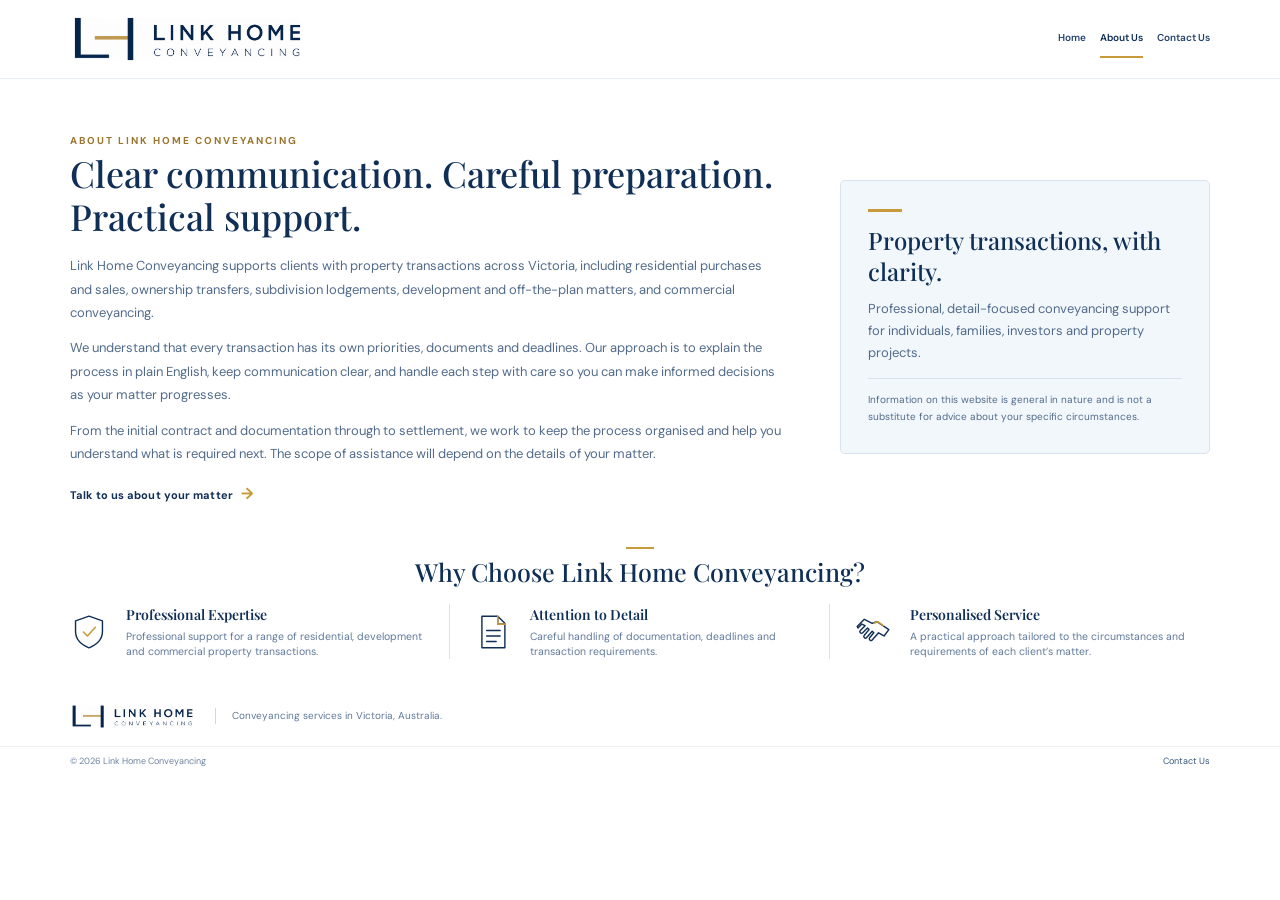
==== about.html @ a9802462 "Add files via upload" ====
<!doctype html><html lang="en-AU"><head><meta charset="utf-8"><meta name="viewport" content="width=device-width, initial-scale=1"><meta name="description" content="About Us | Link Home Conveyancing, Victoria."><title>About Us | Link Home Conveyancing</title><link rel="preconnect" href="https://fonts.googleapis.com"><link rel="preconnect" href="https://fonts.gstatic.com" crossorigin><link href="https://fonts.googleapis.com/css2?family=DM+Sans:wght@400;500;600;700&family=Playfair+Display:wght@500;600&display=swap" rel="stylesheet"><link rel="stylesheet" href="styles.css"></head><body><header class="site-header"><div class="header-inner wrap"><a class="brand" href="index.html"><img src="assets/link-home-logo.png" alt="Link Home Conveyancing logo"></a><button class="menu-toggle" aria-expanded="false" aria-controls="primary-nav" aria-label="Open navigation"><span></span><span></span><span></span></button><nav id="primary-nav" class="nav" aria-label="Main navigation"><a href="index.html">Home</a><a href="about.html" class="active">About Us</a><a href="contact.html">Contact Us</a></nav></div></header><main id="main"><section class="about-section" id="about">
<div class="wrap about-inner"><div class="about-copy"><span class="eyebrow">ABOUT LINK HOME CONVEYANCING</span><h2>Clear communication. Careful preparation. Practical support.</h2><p>Link Home Conveyancing supports clients with property transactions across Victoria, including residential purchases and sales, ownership transfers, subdivision lodgements, development and off-the-plan matters, and commercial conveyancing.</p><p>We understand that every transaction has its own priorities, documents and deadlines. Our approach is to explain the process in plain English, keep communication clear, and handle each step with care so you can make informed decisions as your matter progresses.</p><p>From the initial contract and documentation through to settlement, we work to keep the process organised and help you understand what is required next. The scope of assistance will depend on the details of your matter.</p><a class="text-link" href="#contact">Talk to us about your matter <span>→</span></a></div><div class="about-note"><span class="gold-rule"></span><h3>Property transactions, with clarity.</h3><p>Professional, detail-focused conveyancing support for individuals, families, investors and property projects.</p><p class="small-note">Information on this website is general in nature and is not a substitute for advice about your specific circumstances.</p></div></div>
<div class="wrap"><div class="section-title why-title"><span class="gold-rule"></span><h2>Why Choose Link Home Conveyancing?</h2></div>
<div class="benefit-grid">
<article><div aria-hidden="true" class="benefit-icon shield"><svg viewbox="0 0 48 48"><path d="M24 4 41 10v13c0 11-7 17-17 21C14 40 7 34 7 23V10z"></path><path class="gold-stroke" d="m17 24 5 5 10-11"></path></svg></div><div><h3>Professional Expertise</h3><p>Professional support for a range of residential, development and commercial property transactions.</p></div></article>
<article><div aria-hidden="true" class="benefit-icon"><svg viewbox="0 0 48 48"><path d="M10 4h20l9 9v31H10zM30 4v10h9M16 22h17M16 29h17M16 36h12"></path><path class="gold-stroke" d="M30 4v10h9"></path></svg></div><div><h3>Attention to Detail</h3><p>Careful handling of documentation, deadlines and transaction requirements.</p></div></article>
<article><div aria-hidden="true" class="benefit-icon"><svg viewbox="0 0 48 48"><path d="m4 17 9-9 10 5 6-2 15 10-6 8-7-4-8 9c-2 2-5-1-3-3l5-6-2-2-7 8c-2 2-5-1-3-3l6-7-2-2-6 6c-2 2-5-1-3-3l6-6-4-2-5 5z"></path><path class="gold-stroke" d="m25 13 5-2 7 5"></path></svg></div><div><h3>Personalised Service</h3><p>A practical approach tailored to the circumstances and requirements of each client’s matter.</p></div></article>
</div>
</div>
</section></main><footer class="footer"><div class="wrap footer-main"><a class="footer-brand" href="index.html"><img src="assets/link-home-logo.png" alt="Link Home Conveyancing"></a><p>Conveyancing services in Victoria, Australia.</p></div><div class="footer-bottom"><div class="wrap footer-bottom-inner"><span>© <span id="year"></span> Link Home Conveyancing</span><a href="contact.html">Contact Us</a></div></div></footer><script src="script.js"></script></body></html>
---- styles.css ----
:root{--navy:#102f56;--navy-deep:#0b294d;--gold:#c99a3c;--gold-light:#e3bd70;--ink:#17345a;--muted:#526b8b;--line:#d8e2ee;--ice:#f2f7fc;--white:#fff}*{box-sizing:border-box}html{scroll-behavior:smooth;scroll-padding-top:100px}body{margin:0;color:var(--ink);font-family:"DM Sans",Arial,sans-serif;line-height:1.55;background:#fff}a{color:inherit;text-decoration:none}.wrap{width:min(1140px,calc(100% - 48px));margin-inline:auto}.skip-link{position:absolute;left:-9999px;top:0}.skip-link:focus{left:1rem;top:1rem;background:#fff;padding:1rem;z-index:100}.site-header{position:sticky;top:0;z-index:50;background:rgba(255,255,255,.98);border-bottom:1px solid #e7edf4}.header-inner{min-height:78px;display:flex;align-items:center;justify-content:space-between;gap:24px}.brand{display:block;flex:0 0 235px;line-height:0}.brand img{display:block;width:100%;height:auto;max-height:62px;object-fit:contain}.nav{display:flex;align-items:center;justify-content:flex-end;gap:clamp(9px,1.1vw,18px);font-size:10px;font-weight:600;color:#24446d;white-space:nowrap}.nav a{padding:10px 0;border-bottom:2px solid transparent}.nav a:hover,.nav a.active{border-color:var(--gold);color:var(--navy)}.menu-toggle{display:none}.hero{min-height:320px;position:relative;isolation:isolate;overflow:hidden;background:#edf5fc}.hero-photo{position:absolute;z-index:-2;inset:0 0 0 43%;background-image:url('assets/hero-property.jpg');background-size:cover;background-position:center 48%}.hero-wash{position:absolute;z-index:-1;inset:0;background:linear-gradient(90deg,#f2f7fc 0%,#f2f7fc 36%,rgba(242,247,252,.94) 43%,rgba(242,247,252,.62) 50%,rgba(242,247,252,0) 64%)}.hero-content{padding-top:34px;padding-bottom:28px;max-width:1140px}.gold-rule{display:block;width:34px;height:3px;background:var(--gold);margin-bottom:13px}.eyebrow{font-size:10px;letter-spacing:2px;font-weight:700;color:#9b752d;margin:0 0 12px}.hero h1{font-family:"Playfair Display",Georgia,serif;font-weight:500;font-size:clamp(32px,3.1vw,44px);line-height:1.12;letter-spacing:-.5px;color:var(--navy);margin:0 0 10px;max-width:600px}.hero-lead,.hero-description{max-width:440px;font-size:12.5px;line-height:1.45;margin:0 0 9px;color:#24446d}.hero-description{max-width:440px;margin-bottom:15px}.hero-actions{display:flex;gap:12px;flex-wrap:wrap}.button{display:inline-flex;align-items:center;justify-content:center;gap:15px;padding:10px 18px;font-size:9px;font-weight:700;letter-spacing:.55px;min-height:34px}.button span{font-size:16px;color:var(--gold)}.button-primary{background:var(--navy);color:#fff;border:1px solid var(--navy)}.button-primary:hover{background:#1c497a}.button-outline{background:rgba(255,255,255,.75);border:1px solid #6c86a6;color:var(--navy)}.button-outline:hover{background:#fff}.section-tint{background:linear-gradient(110deg,#f4f8fc,#eef5fb)}.services{padding:18px 0 17px}.section-title{text-align:center;margin:0 auto 14px}.section-title .gold-rule{margin:0 auto 8px;width:28px;height:2px}.section-title h2{font-family:"Playfair Display",Georgia,serif;font-size:25px;line-height:1.2;font-weight:500;color:var(--navy);margin:0}.service-grid{display:grid;grid-template-columns:repeat(3,minmax(0,1fr));gap:12px 14px}.service-card{display:grid;grid-template-columns:50px 1fr;align-items:center;gap:15px;min-height:94px;padding:12px 17px;background:rgba(255,255,255,.94);border:1px solid #d8e3ef;border-radius:4px}.service-card h3{font-family:"Playfair Display",Georgia,serif;font-size:14px;line-height:1.25;font-weight:600;color:var(--navy);margin:0 0 4px}.service-card p{font-size:10.5px;line-height:1.4;color:#60799a;margin:0 0 6px}.service-card a{font-size:9px;font-weight:700;color:var(--navy);letter-spacing:.2px}.service-card a span{font-size:15px;color:var(--gold);margin-left:5px}.service-icon{width:45px;height:45px;color:var(--navy)}.service-icon svg,.benefit-icon svg{width:100%;height:100%;fill:none;stroke:currentColor;stroke-width:1.8;stroke-linecap:round;stroke-linejoin:round}.service-icon .gold-stroke,.benefit-icon .gold-stroke{stroke:var(--gold);stroke-width:2}.benefits{padding:12px 0 16px;background:#fff}.benefits .section-title{margin-bottom:12px}.benefits .section-title h2{font-size:22px}.benefit-grid{display:grid;grid-template-columns:repeat(3,1fr)}.benefit-grid article{display:grid;grid-template-columns:43px 1fr;align-items:center;gap:13px;padding:0 24px;border-right:1px solid #d8e2ee}.benefit-grid article:first-child{padding-left:0}.benefit-grid article:last-child{border-right:0;padding-right:0}.benefit-icon{width:38px;height:42px;color:var(--navy)}.benefit-grid h3{font-family:"Playfair Display",Georgia,serif;font-size:14px;font-weight:600;margin:0 0 3px;color:var(--navy)}.benefit-grid p{font-size:10.5px;line-height:1.45;color:#60799a;margin:0}.contact-banner{background:linear-gradient(110deg,#10345c,#0d2c50);color:#fff;padding:15px 0}.contact-banner-inner{display:grid;grid-template-columns:26px 1fr auto;align-items:center;gap:15px}.contact-banner .gold-rule{width:22px;margin:0}.contact-banner h2{font-family:"Playfair Display",Georgia,serif;font-size:19px;font-weight:500;margin:0 0 2px}.contact-banner p{font-size:11px;margin:0;color:#e0e8f2}.button-dark-outline{border:1px solid var(--gold);color:#fff;min-width:130px}.button-dark-outline:hover{background:rgba(255,255,255,.08)}.footer{background:#fff}.footer-main{min-height:60px;display:flex;align-items:center;gap:20px}.footer-brand{display:block;width:125px;line-height:0;flex-shrink:0}.footer-brand img{width:100%;height:auto}.footer-main p{font-size:10px;color:#60799a;border-left:1px solid #ccd8e5;padding-left:16px;margin:0;flex:1}.footer-main>a:last-child{font-size:10px;color:#35577e}.footer-main>a:last-child:hover{text-decoration:underline}.footer-bottom{border-top:1px solid #edf1f6}.footer-bottom-inner{display:flex;justify-content:space-between;padding:8px 0;font-size:9px;color:#6e83a0}.footer-bottom a{color:#35577e}@media(min-width:1400px){.hero{min-height:320px}.hero-content{padding-top:34px}}@media(max-width:1100px){.brand{flex-basis:190px}.nav{gap:9px;font-size:9px}.nav a{white-space:normal}.hero-photo{left:42%}.hero-wash{background:linear-gradient(90deg,#f2f7fc 0%,#f2f7fc 37%,rgba(242,247,252,.91) 47%,rgba(242,247,252,.45) 60%,transparent 73%)}.service-card{grid-template-columns:42px 1fr;gap:10px;padding:11px}.service-icon{width:40px;height:40px}}@media(max-width:820px){.wrap{width:calc(100% - 34px)}.header-inner{min-height:70px}.brand{flex-basis:190px}.menu-toggle{display:flex;flex-direction:column;gap:5px;border:0;background:transparent;padding:10px;cursor:pointer}.menu-toggle span{display:block;width:24px;height:2px;background:var(--navy)}.nav{display:none;position:absolute;left:0;right:0;top:70px;background:#fff;padding:12px 22px 20px;box-shadow:0 12px 20px #102f5618;align-items:stretch;flex-direction:column;gap:0;white-space:normal;max-height:calc(100vh - 70px);overflow:auto;font-size:13px}.nav.open{display:flex}.nav a{padding:11px 0;border-bottom:1px solid #edf1f6}.nav a.active{border-bottom-color:var(--gold)}.hero{min-height:0}.hero-photo{left:36%;opacity:.75}.hero-wash{background:linear-gradient(90deg,#f2f7fc 0%,rgba(242,247,252,.98) 35%,rgba(242,247,252,.82) 58%,rgba(242,247,252,.28) 100%)}.hero-content{padding-top:34px;padding-bottom:30px}.hero h1{font-size:clamp(31px,6vw,42px)}.hero-lead,.hero-description{max-width:470px}.service-grid{grid-template-columns:repeat(2,minmax(0,1fr))}.benefit-grid article{padding:0 13px;grid-template-columns:35px 1fr;gap:10px}.benefit-icon{width:32px;height:36px}.contact-banner-inner{grid-template-columns:22px 1fr auto;gap:10px}}@media(max-width:560px){.hero-photo{left:20%;opacity:.35}.hero-wash{background:linear-gradient(90deg,rgba(242,247,252,.98),rgba(242,247,252,.88))}.hero-content{padding-top:30px}.hero h1{font-size:34px}.hero-lead,.hero-description{font-size:12px}.hero-actions{gap:8px}.button{padding:10px 12px;gap:8px;font-size:8px}.section-title h2{font-size:23px}.service-grid{grid-template-columns:1fr;gap:9px}.service-card{min-height:90px;padding:12px 16px;grid-template-columns:45px 1fr}.service-icon{width:42px;height:42px}.benefits{padding:18px 0}.benefit-grid{grid-template-columns:1fr;gap:14px}.benefit-grid article,.benefit-grid article:first-child,.benefit-grid article:last-child{padding:0;border-right:0;grid-template-columns:40px 1fr}.benefit-icon{width:35px;height:38px}.contact-banner-inner{grid-template-columns:20px 1fr}.contact-banner-inner>.button{grid-column:2;justify-self:start;margin-top:4px}.contact-banner h2{font-size:18px}.footer-main{padding:14px 0;flex-wrap:wrap;gap:10px}.footer-brand{width:120px}.footer-main p{flex:1;border-left:1px solid #ccd8e5;padding-left:10px}.footer-main>a:last-child{width:100%;padding-left:0}.footer-bottom-inner{gap:5px}}@media(prefers-reduced-motion:reduce){html{scroll-behavior:auto}}

/* Expanded service information, About Us and contact form */
html{scroll-padding-top:92px}
.section-intro{max-width:720px;margin:9px auto 0;color:#60799a;font-size:13px;line-height:1.65}
.service-details{padding:44px 0 48px}
.detail-grid{display:grid;grid-template-columns:minmax(0,1fr);gap:18px;max-width:980px;margin:0 auto}
.detail-card{background:#fff;border:1px solid var(--line);border-radius:5px;padding:28px 30px;scroll-margin-top:100px;box-shadow:0 4px 14px rgba(16,47,86,.025)}
.detail-card h3{font-family:"Playfair Display",Georgia,serif;color:var(--navy);font-size:20px;line-height:1.3;font-weight:600;margin:0 0 10px}
.detail-card p,.detail-card li{font-size:14px;line-height:1.8;color:#526b8b}
.detail-card p{margin:0 0 14px}.detail-card h4{font-family:"DM Sans",Arial,sans-serif;color:#9b752d;font-size:13px;line-height:1.5;font-weight:700;margin:20px 0 7px;letter-spacing:.2px}
.detail-card ul{margin:0 0 17px;padding-left:18px}
.detail-card li{padding:2px 0}
.detail-card a,.text-link{font-size:11px;font-weight:700;color:var(--navy);letter-spacing:.1px}
.detail-card a span,.text-link span{color:var(--gold);font-size:16px;margin-left:5px}
.detail-card a:hover,.text-link:hover{text-decoration:underline}
.about-section{padding:48px 0 27px;background:#fff}
.about-inner{display:grid;grid-template-columns:minmax(0,1.45fr) minmax(260px,.75fr);gap:54px;align-items:center;margin-bottom:40px}
.about-copy .eyebrow{margin-bottom:10px}
.about-copy h2{font-family:"Playfair Display",Georgia,serif;font-size:clamp(27px,3vw,36px);line-height:1.2;font-weight:500;color:var(--navy);margin:0 0 16px}
.about-copy p{font-size:13px;line-height:1.8;color:#526b8b;margin:0 0 12px}
.about-copy .text-link{display:inline-block;margin-top:5px}
.about-note{background:var(--ice);border:1px solid var(--line);padding:28px 27px;border-radius:5px}
.about-note h3{font-family:"Playfair Display",Georgia,serif;color:var(--navy);font-size:24px;line-height:1.3;font-weight:500;margin:0 0 10px}
.about-note p{font-size:13px;line-height:1.7;color:#526b8b;margin:0 0 12px}
.about-note .small-note{font-size:10px;border-top:1px solid #d8e2ee;padding-top:12px;margin:14px 0 0}
.why-title{margin-bottom:17px}
.contact-section{padding:44px 0 50px;scroll-margin-top:80px}
.contact-layout{display:grid;grid-template-columns:minmax(0,1.15fr) minmax(320px,.85fr);gap:20px;align-items:start;margin-top:24px}
.contact-form-panel,.contact-info-panel{background:#fff;border:1px solid var(--line);border-radius:5px;padding:25px;min-width:0}
.contact-form-panel h3,.contact-info-panel>h3{font-family:"Playfair Display",Georgia,serif;color:var(--navy);font-size:23px;font-weight:500;margin:0 0 5px}
.form-intro{font-size:12px;color:#60799a;margin:0 0 20px}
.contact-form{display:flex;flex-direction:column;gap:15px}
.contact-form label{display:flex;flex-direction:column;gap:6px;font-size:11px;font-weight:700;color:#24446d}
.contact-form label>span,.contact-form label span span{color:#ad7c20}
.contact-form input:not([type=checkbox]),.contact-form select,.contact-form textarea{width:100%;border:1px solid #cbd8e6;border-radius:3px;background:#fff;padding:11px 12px;font:400 13px "DM Sans",Arial,sans-serif;color:var(--ink);outline:none}
.contact-form input:focus,.contact-form select:focus,.contact-form textarea:focus{border-color:#52779f;box-shadow:0 0 0 3px rgba(82,119,159,.12)}
.contact-form textarea{resize:vertical;min-height:120px}
.form-row{display:grid;grid-template-columns:1fr 1fr;gap:13px}
.contact-form .consent-row{display:grid;grid-template-columns:17px 1fr;gap:8px;align-items:start;font-weight:400;font-size:10px;line-height:1.55;color:#60799a}
.consent-row input{margin-top:2px;accent-color:var(--navy)}
.form-submit{align-self:flex-start;cursor:pointer;font-family:inherit;font-size:10px}
.form-note{font-size:10px;line-height:1.6;color:#7387a0;margin:0}
.honey-field{position:absolute!important;left:-9999px!important;width:1px!important;height:1px!important;opacity:0!important}
.contact-email{display:inline-block;font-size:13px;font-weight:600;color:var(--navy);overflow-wrap:anywhere;margin:7px 0 18px}
.contact-email:hover{text-decoration:underline}
.address-block{border-top:1px solid #e1e8f0;padding-top:14px}
.info-label{display:block;text-transform:uppercase;font-size:9px;letter-spacing:1.5px;color:#9b752d;font-weight:700;margin-bottom:7px}
.address-block address{font-style:normal;color:#24446d;font-size:13px;line-height:1.65}
.qr-grid{display:grid;grid-template-columns:repeat(2,minmax(0,1fr));gap:12px;margin-top:20px}
.qr-card{text-align:center;background:#f8fafc;border:1px solid #e2eaf2;border-radius:4px;padding:12px 9px 10px;min-width:0}
.qr-card h4{font-family:"Playfair Display",Georgia,serif;font-size:16px;font-weight:600;color:var(--navy);margin:0 0 8px}
.qr-card img{display:block;width:min(100%,170px);height:auto;aspect-ratio:1/1;object-fit:contain;background:#fff;margin:0 auto;border:5px solid #fff}
.qr-card p{font-size:10px;line-height:1.45;color:#60799a;margin:8px 0 0}
.reviews-placeholder{margin-top:18px;border:1px dashed #c9d7e6;border-radius:4px;padding:16px;background:#fbfcfe}
.review-stars{font-size:17px;letter-spacing:3px;color:var(--gold)}
.reviews-placeholder h3{font-family:"Playfair Display",Georgia,serif;color:var(--navy);font-size:18px;font-weight:500;margin:3px 0 5px}
.reviews-placeholder p{font-size:11px;color:#60799a;margin:0 0 9px}
.review-status{display:inline-block;padding:4px 7px;border:1px solid #d9e2ec;border-radius:2px;color:#637a95;font-size:8px;font-weight:700;letter-spacing:1.2px}
@media(max-width:950px){.about-inner{gap:28px}.contact-layout{grid-template-columns:1fr 1fr}.contact-form-panel,.contact-info-panel{padding:20px}}
@media(max-width:700px){.service-details{padding:32px 0}.detail-card{padding:20px}.about-section{padding:34px 0 22px}.about-inner{grid-template-columns:1fr;gap:20px;margin-bottom:30px}.about-note{padding:22px}.contact-section{padding:32px 0}.contact-layout{grid-template-columns:1fr}.contact-form-panel,.contact-info-panel{padding:19px}.form-row{grid-template-columns:1fr;gap:15px}.qr-grid{grid-template-columns:repeat(2,minmax(0,1fr))}.section-intro{font-size:12px}}

/* Multi-page layout and requested contact refinements */
.page-hero{padding:38px 0 34px;background:linear-gradient(100deg,#f4f8fc,#fff)}.page-hero h1{font-family:"Playfair Display",Georgia,serif;color:var(--navy);font-size:clamp(30px,4vw,46px);margin:12px 0}.breadcrumb{font-size:12px;color:#60799a}.breadcrumb a{color:var(--navy)}.detail-page{max-width:900px;margin:0 auto;padding:34px}.detail-page h3{font-size:28px}.detail-page h4{margin-top:24px}.qr-grid{gap:12px}.qr-card img{width:105px;height:105px;object-fit:contain;margin:0 auto}.contact-info-panel .address-block{margin-bottom:16px}
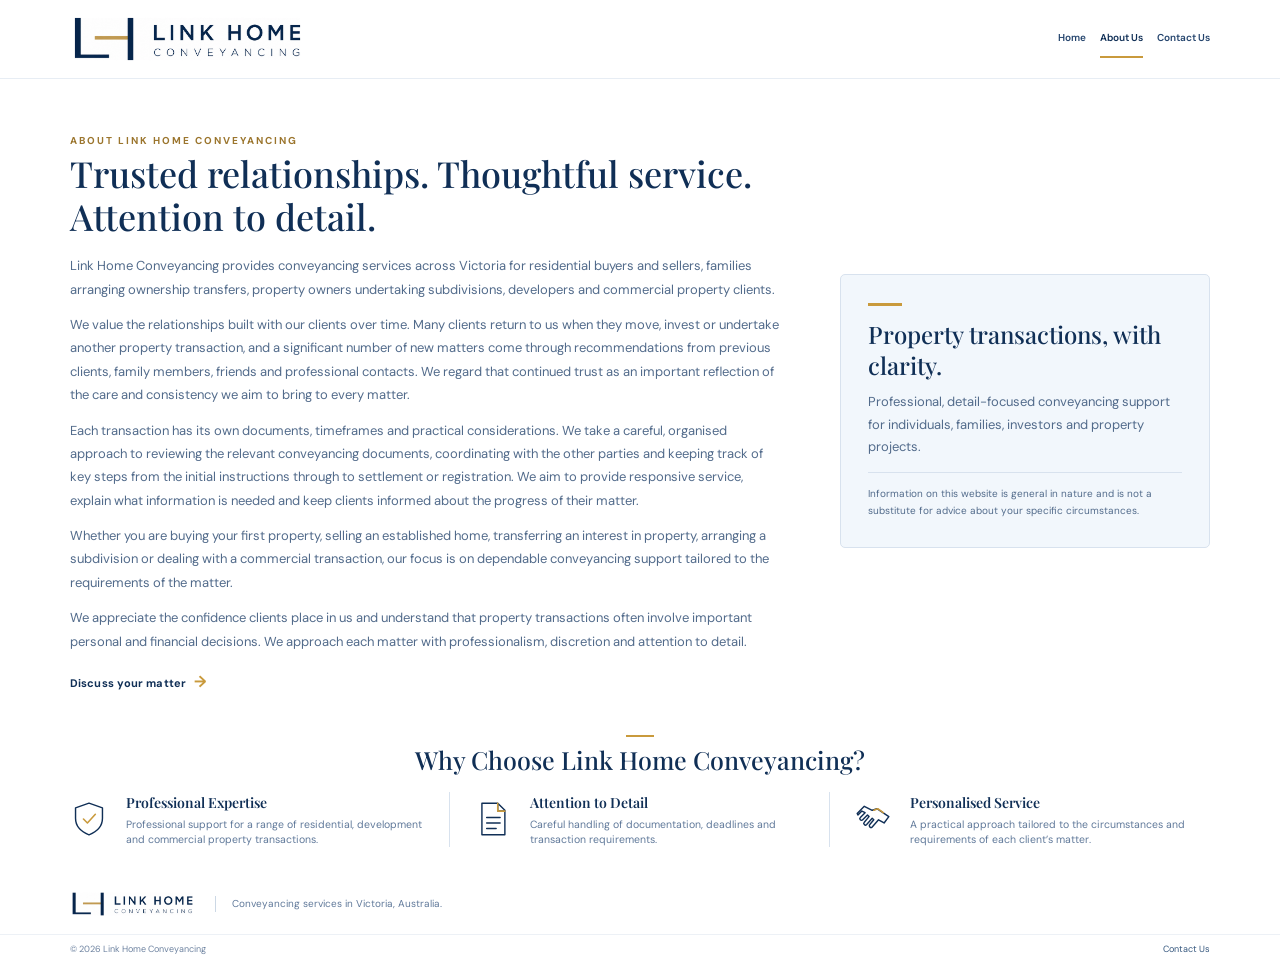
==== commit b2d117e1: "Add files via upload" ====
--- a/about.html
+++ b/about.html
@@ -1,5 +1,5 @@
 <!doctype html><html lang="en-AU"><head><meta charset="utf-8"><meta name="viewport" content="width=device-width, initial-scale=1"><meta name="description" content="About Us | Link Home Conveyancing, Victoria."><title>About Us | Link Home Conveyancing</title><link rel="preconnect" href="https://fonts.googleapis.com"><link rel="preconnect" href="https://fonts.gstatic.com" crossorigin><link href="https://fonts.googleapis.com/css2?family=DM+Sans:wght@400;500;600;700&family=Playfair+Display:wght@500;600&display=swap" rel="stylesheet"><link rel="stylesheet" href="styles.css"></head><body><header class="site-header"><div class="header-inner wrap"><a class="brand" href="index.html"><img src="assets/link-home-logo.png" alt="Link Home Conveyancing logo"></a><button class="menu-toggle" aria-expanded="false" aria-controls="primary-nav" aria-label="Open navigation"><span></span><span></span><span></span></button><nav id="primary-nav" class="nav" aria-label="Main navigation"><a href="index.html">Home</a><a href="about.html" class="active">About Us</a><a href="contact.html">Contact Us</a></nav></div></header><main id="main"><section class="about-section" id="about">
-<div class="wrap about-inner"><div class="about-copy"><span class="eyebrow">ABOUT LINK HOME CONVEYANCING</span><h2>Clear communication. Careful preparation. Practical support.</h2><p>Link Home Conveyancing supports clients with property transactions across Victoria, including residential purchases and sales, ownership transfers, subdivision lodgements, development and off-the-plan matters, and commercial conveyancing.</p><p>We understand that every transaction has its own priorities, documents and deadlines. Our approach is to explain the process in plain English, keep communication clear, and handle each step with care so you can make informed decisions as your matter progresses.</p><p>From the initial contract and documentation through to settlement, we work to keep the process organised and help you understand what is required next. The scope of assistance will depend on the details of your matter.</p><a class="text-link" href="#contact">Talk to us about your matter <span>→</span></a></div><div class="about-note"><span class="gold-rule"></span><h3>Property transactions, with clarity.</h3><p>Professional, detail-focused conveyancing support for individuals, families, investors and property projects.</p><p class="small-note">Information on this website is general in nature and is not a substitute for advice about your specific circumstances.</p></div></div>
+<div class="wrap about-inner"><div class="about-copy"><span class="eyebrow">ABOUT LINK HOME CONVEYANCING</span><h2>Trusted relationships. Thoughtful service. Attention to detail.</h2><p>Link Home Conveyancing provides conveyancing services across Victoria for residential buyers and sellers, families arranging ownership transfers, property owners undertaking subdivisions, developers and commercial property clients.</p><p>We value the relationships built with our clients over time. Many clients return to us when they move, invest or undertake another property transaction, and a significant number of new matters come through recommendations from previous clients, family members, friends and professional contacts. We regard that continued trust as an important reflection of the care and consistency we aim to bring to every matter.</p><p>Each transaction has its own documents, timeframes and practical considerations. We take a careful, organised approach to reviewing the relevant conveyancing documents, coordinating with the other parties and keeping track of key steps from the initial instructions through to settlement or registration. We aim to provide responsive service, explain what information is needed and keep clients informed about the progress of their matter.</p><p>Whether you are buying your first property, selling an established home, transferring an interest in property, arranging a subdivision or dealing with a commercial transaction, our focus is on dependable conveyancing support tailored to the requirements of the matter.</p><p>We appreciate the confidence clients place in us and understand that property transactions often involve important personal and financial decisions. We approach each matter with professionalism, discretion and attention to detail.</p><a class="text-link" href="contact.html">Discuss your matter <span>→</span></a></div><div class="about-note"><span class="gold-rule"></span><h3>Property transactions, with clarity.</h3><p>Professional, detail-focused conveyancing support for individuals, families, investors and property projects.</p><p class="small-note">Information on this website is general in nature and is not a substitute for advice about your specific circumstances.</p></div></div>
 <div class="wrap"><div class="section-title why-title"><span class="gold-rule"></span><h2>Why Choose Link Home Conveyancing?</h2></div>
 <div class="benefit-grid">
 <article><div aria-hidden="true" class="benefit-icon shield"><svg viewbox="0 0 48 48"><path d="M24 4 41 10v13c0 11-7 17-17 21C14 40 7 34 7 23V10z"></path><path class="gold-stroke" d="m17 24 5 5 10-11"></path></svg></div><div><h3>Professional Expertise</h3><p>Professional support for a range of residential, development and commercial property transactions.</p></div></article>
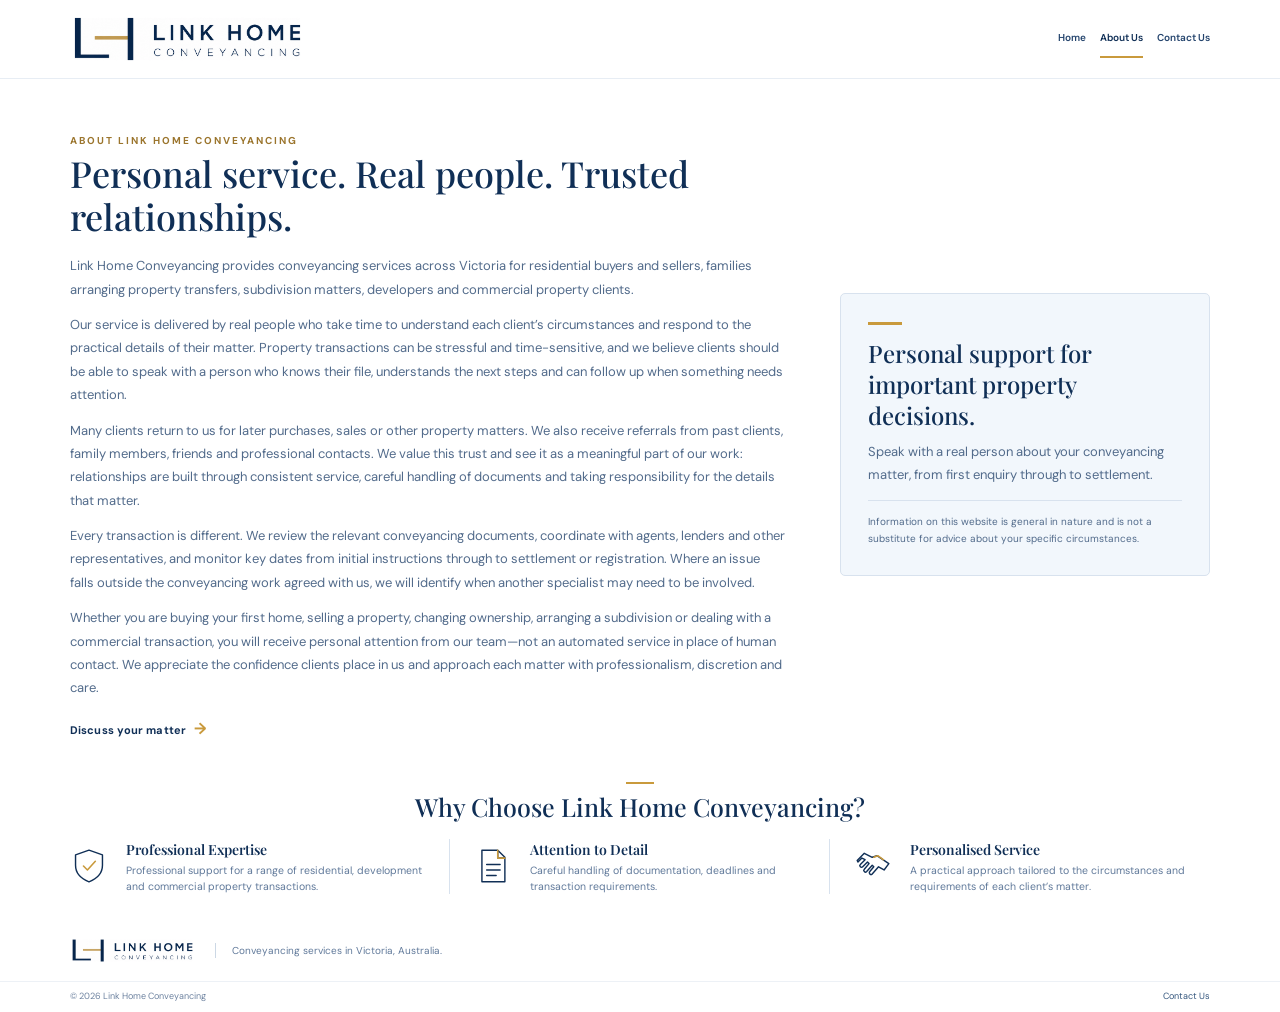
==== commit b2f76eb6: "Add files via upload" ====
--- a/about.html
+++ b/about.html
@@ -1,5 +1,6 @@
-<!doctype html><html lang="en-AU"><head><meta charset="utf-8"><meta name="viewport" content="width=device-width, initial-scale=1"><meta name="description" content="About Us | Link Home Conveyancing, Victoria."><title>About Us | Link Home Conveyancing</title><link rel="preconnect" href="https://fonts.googleapis.com"><link rel="preconnect" href="https://fonts.gstatic.com" crossorigin><link href="https://fonts.googleapis.com/css2?family=DM+Sans:wght@400;500;600;700&family=Playfair+Display:wght@500;600&display=swap" rel="stylesheet"><link rel="stylesheet" href="styles.css"></head><body><header class="site-header"><div class="header-inner wrap"><a class="brand" href="index.html"><img src="assets/link-home-logo.png" alt="Link Home Conveyancing logo"></a><button class="menu-toggle" aria-expanded="false" aria-controls="primary-nav" aria-label="Open navigation"><span></span><span></span><span></span></button><nav id="primary-nav" class="nav" aria-label="Main navigation"><a href="index.html">Home</a><a href="about.html" class="active">About Us</a><a href="contact.html">Contact Us</a></nav></div></header><main id="main"><section class="about-section" id="about">
-<div class="wrap about-inner"><div class="about-copy"><span class="eyebrow">ABOUT LINK HOME CONVEYANCING</span><h2>Trusted relationships. Thoughtful service. Attention to detail.</h2><p>Link Home Conveyancing provides conveyancing services across Victoria for residential buyers and sellers, families arranging ownership transfers, property owners undertaking subdivisions, developers and commercial property clients.</p><p>We value the relationships built with our clients over time. Many clients return to us when they move, invest or undertake another property transaction, and a significant number of new matters come through recommendations from previous clients, family members, friends and professional contacts. We regard that continued trust as an important reflection of the care and consistency we aim to bring to every matter.</p><p>Each transaction has its own documents, timeframes and practical considerations. We take a careful, organised approach to reviewing the relevant conveyancing documents, coordinating with the other parties and keeping track of key steps from the initial instructions through to settlement or registration. We aim to provide responsive service, explain what information is needed and keep clients informed about the progress of their matter.</p><p>Whether you are buying your first property, selling an established home, transferring an interest in property, arranging a subdivision or dealing with a commercial transaction, our focus is on dependable conveyancing support tailored to the requirements of the matter.</p><p>We appreciate the confidence clients place in us and understand that property transactions often involve important personal and financial decisions. We approach each matter with professionalism, discretion and attention to detail.</p><a class="text-link" href="contact.html">Discuss your matter <span>→</span></a></div><div class="about-note"><span class="gold-rule"></span><h3>Property transactions, with clarity.</h3><p>Professional, detail-focused conveyancing support for individuals, families, investors and property projects.</p><p class="small-note">Information on this website is general in nature and is not a substitute for advice about your specific circumstances.</p></div></div>
+<!DOCTYPE html>
+<html lang="en-AU"><head><meta charset="utf-8"/><meta content="width=device-width, initial-scale=1" name="viewport"/><meta content="About Us | Link Home Conveyancing, Victoria." name="description"/><title>About Us | Link Home Conveyancing</title><link href="https://fonts.googleapis.com" rel="preconnect"/><link crossorigin="" href="https://fonts.gstatic.com" rel="preconnect"/><link href="https://fonts.googleapis.com/css2?family=DM+Sans:wght@400;500;600;700&amp;family=Playfair+Display:wght@500;600&amp;display=swap" rel="stylesheet"/><link href="styles.css" rel="stylesheet"/></head><body><header class="site-header"><div class="header-inner wrap"><a class="brand" href="index.html"><img alt="Link Home Conveyancing logo" src="assets/link-home-logo.png"/></a><button aria-controls="primary-nav" aria-expanded="false" aria-label="Open navigation" class="menu-toggle"><span></span><span></span><span></span></button><nav aria-label="Main navigation" class="nav" id="primary-nav"><a href="index.html">Home</a><a class="active" href="about.html">About Us</a><a href="contact.html">Contact Us</a></nav></div></header><main id="main"><section class="about-section" id="about">
+<div class="wrap about-inner"><div class="about-copy"><span class="eyebrow">ABOUT LINK HOME CONVEYANCING</span><h2>Personal service. Real people. Trusted relationships.</h2><p>Link Home Conveyancing provides conveyancing services across Victoria for residential buyers and sellers, families arranging property transfers, subdivision matters, developers and commercial property clients.</p><p>Our service is delivered by real people who take time to understand each client’s circumstances and respond to the practical details of their matter. Property transactions can be stressful and time-sensitive, and we believe clients should be able to speak with a person who knows their file, understands the next steps and can follow up when something needs attention.</p><p>Many clients return to us for later purchases, sales or other property matters. We also receive referrals from past clients, family members, friends and professional contacts. We value this trust and see it as a meaningful part of our work: relationships are built through consistent service, careful handling of documents and taking responsibility for the details that matter.</p><p>Every transaction is different. We review the relevant conveyancing documents, coordinate with agents, lenders and other representatives, and monitor key dates from initial instructions through to settlement or registration. Where an issue falls outside the conveyancing work agreed with us, we will identify when another specialist may need to be involved.</p><p>Whether you are buying your first home, selling a property, changing ownership, arranging a subdivision or dealing with a commercial transaction, you will receive personal attention from our team—not an automated service in place of human contact. We appreciate the confidence clients place in us and approach each matter with professionalism, discretion and care.</p><a class="text-link" href="contact.html">Discuss your matter <span>→</span></a></div><div class="about-note"><span class="gold-rule"></span><h3>Personal support for important property decisions.</h3><p>Speak with a real person about your conveyancing matter, from first enquiry through to settlement.</p><p class="small-note">Information on this website is general in nature and is not a substitute for advice about your specific circumstances.</p></div></div>
 <div class="wrap"><div class="section-title why-title"><span class="gold-rule"></span><h2>Why Choose Link Home Conveyancing?</h2></div>
 <div class="benefit-grid">
 <article><div aria-hidden="true" class="benefit-icon shield"><svg viewbox="0 0 48 48"><path d="M24 4 41 10v13c0 11-7 17-17 21C14 40 7 34 7 23V10z"></path><path class="gold-stroke" d="m17 24 5 5 10-11"></path></svg></div><div><h3>Professional Expertise</h3><p>Professional support for a range of residential, development and commercial property transactions.</p></div></article>
@@ -7,4 +8,4 @@
 <article><div aria-hidden="true" class="benefit-icon"><svg viewbox="0 0 48 48"><path d="m4 17 9-9 10 5 6-2 15 10-6 8-7-4-8 9c-2 2-5-1-3-3l5-6-2-2-7 8c-2 2-5-1-3-3l6-7-2-2-6 6c-2 2-5-1-3-3l6-6-4-2-5 5z"></path><path class="gold-stroke" d="m25 13 5-2 7 5"></path></svg></div><div><h3>Personalised Service</h3><p>A practical approach tailored to the circumstances and requirements of each client’s matter.</p></div></article>
 </div>
 </div>
-</section></main><footer class="footer"><div class="wrap footer-main"><a class="footer-brand" href="index.html"><img src="assets/link-home-logo.png" alt="Link Home Conveyancing"></a><p>Conveyancing services in Victoria, Australia.</p></div><div class="footer-bottom"><div class="wrap footer-bottom-inner"><span>© <span id="year"></span> Link Home Conveyancing</span><a href="contact.html">Contact Us</a></div></div></footer><script src="script.js"></script></body></html>+</section></main><footer class="footer"><div class="wrap footer-main"><a class="footer-brand" href="index.html"><img alt="Link Home Conveyancing" src="assets/link-home-logo.png"/></a><p>Conveyancing services in Victoria, Australia.</p></div><div class="footer-bottom"><div class="wrap footer-bottom-inner"><span>© <span id="year"></span> Link Home Conveyancing</span><a href="contact.html">Contact Us</a></div></div></footer><script src="script.js"></script></body></html>
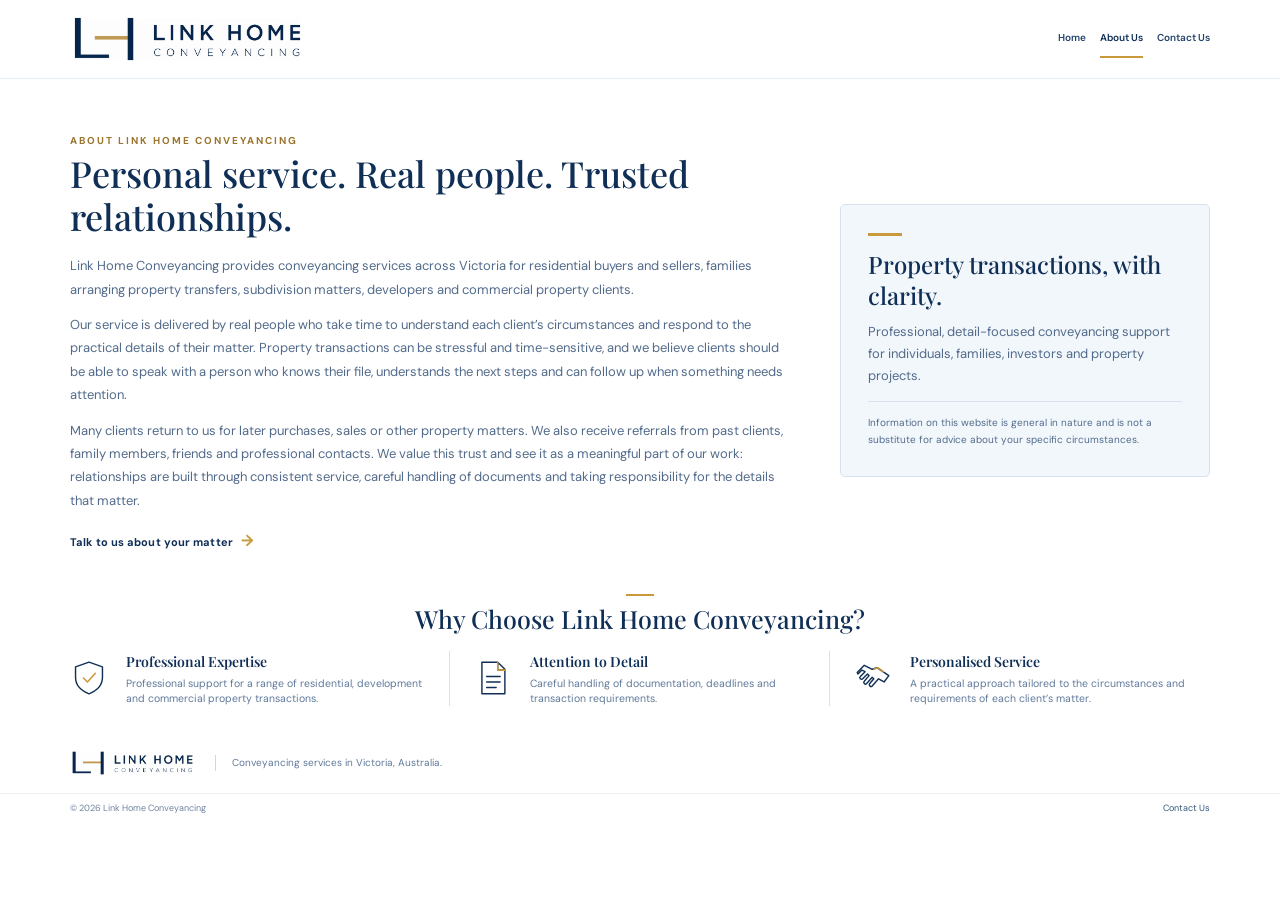
==== commit 5eae967a: "Add files via upload" ====
--- a/about.html
+++ b/about.html
@@ -1,6 +1,6 @@
 <!DOCTYPE html>
 <html lang="en-AU"><head><meta charset="utf-8"/><meta content="width=device-width, initial-scale=1" name="viewport"/><meta content="About Us | Link Home Conveyancing, Victoria." name="description"/><title>About Us | Link Home Conveyancing</title><link href="https://fonts.googleapis.com" rel="preconnect"/><link crossorigin="" href="https://fonts.gstatic.com" rel="preconnect"/><link href="https://fonts.googleapis.com/css2?family=DM+Sans:wght@400;500;600;700&amp;family=Playfair+Display:wght@500;600&amp;display=swap" rel="stylesheet"/><link href="styles.css" rel="stylesheet"/></head><body><header class="site-header"><div class="header-inner wrap"><a class="brand" href="index.html"><img alt="Link Home Conveyancing logo" src="assets/link-home-logo.png"/></a><button aria-controls="primary-nav" aria-expanded="false" aria-label="Open navigation" class="menu-toggle"><span></span><span></span><span></span></button><nav aria-label="Main navigation" class="nav" id="primary-nav"><a href="index.html">Home</a><a class="active" href="about.html">About Us</a><a href="contact.html">Contact Us</a></nav></div></header><main id="main"><section class="about-section" id="about">
-<div class="wrap about-inner"><div class="about-copy"><span class="eyebrow">ABOUT LINK HOME CONVEYANCING</span><h2>Personal service. Real people. Trusted relationships.</h2><p>Link Home Conveyancing provides conveyancing services across Victoria for residential buyers and sellers, families arranging property transfers, subdivision matters, developers and commercial property clients.</p><p>Our service is delivered by real people who take time to understand each client’s circumstances and respond to the practical details of their matter. Property transactions can be stressful and time-sensitive, and we believe clients should be able to speak with a person who knows their file, understands the next steps and can follow up when something needs attention.</p><p>Many clients return to us for later purchases, sales or other property matters. We also receive referrals from past clients, family members, friends and professional contacts. We value this trust and see it as a meaningful part of our work: relationships are built through consistent service, careful handling of documents and taking responsibility for the details that matter.</p><p>Every transaction is different. We review the relevant conveyancing documents, coordinate with agents, lenders and other representatives, and monitor key dates from initial instructions through to settlement or registration. Where an issue falls outside the conveyancing work agreed with us, we will identify when another specialist may need to be involved.</p><p>Whether you are buying your first home, selling a property, changing ownership, arranging a subdivision or dealing with a commercial transaction, you will receive personal attention from our team—not an automated service in place of human contact. We appreciate the confidence clients place in us and approach each matter with professionalism, discretion and care.</p><a class="text-link" href="contact.html">Discuss your matter <span>→</span></a></div><div class="about-note"><span class="gold-rule"></span><h3>Personal support for important property decisions.</h3><p>Speak with a real person about your conveyancing matter, from first enquiry through to settlement.</p><p class="small-note">Information on this website is general in nature and is not a substitute for advice about your specific circumstances.</p></div></div>
+<div class="wrap about-inner"><div class="about-copy"><span class="eyebrow">ABOUT LINK HOME CONVEYANCING</span><h2>Personal service. Real people. Trusted relationships.</h2><p>Link Home Conveyancing provides conveyancing services across Victoria for residential buyers and sellers, families arranging property transfers, subdivision matters, developers and commercial property clients.</p><p>Our service is delivered by real people who take time to understand each client’s circumstances and respond to the practical details of their matter. Property transactions can be stressful and time-sensitive, and we believe clients should be able to speak with a person who knows their file, understands the next steps and can follow up when something needs attention.</p><p>Many clients return to us for later purchases, sales or other property matters. We also receive referrals from past clients, family members, friends and professional contacts. We value this trust and see it as a meaningful part of our work: relationships are built through consistent service, careful handling of documents and taking responsibility for the details that matter.</p><a class="text-link" href="#contact">Talk to us about your matter <span>→</span></a></div><div class="about-note"><span class="gold-rule"></span><h3>Property transactions, with clarity.</h3><p>Professional, detail-focused conveyancing support for individuals, families, investors and property projects.</p><p class="small-note">Information on this website is general in nature and is not a substitute for advice about your specific circumstances.</p></div></div>
 <div class="wrap"><div class="section-title why-title"><span class="gold-rule"></span><h2>Why Choose Link Home Conveyancing?</h2></div>
 <div class="benefit-grid">
 <article><div aria-hidden="true" class="benefit-icon shield"><svg viewbox="0 0 48 48"><path d="M24 4 41 10v13c0 11-7 17-17 21C14 40 7 34 7 23V10z"></path><path class="gold-stroke" d="m17 24 5 5 10-11"></path></svg></div><div><h3>Professional Expertise</h3><p>Professional support for a range of residential, development and commercial property transactions.</p></div></article>
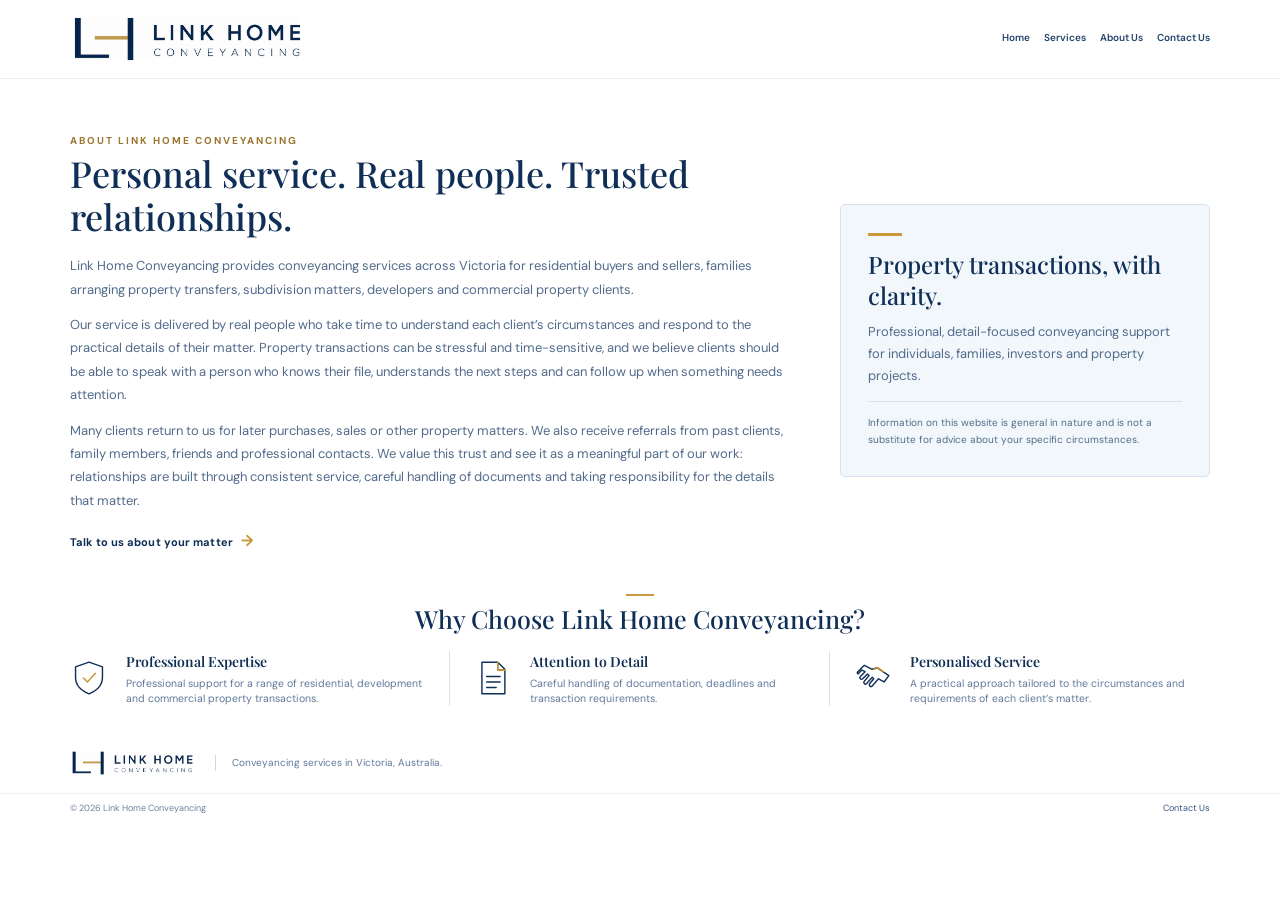
==== commit 7b874716: "Add files via upload" ====
--- a/about.html
+++ b/about.html
@@ -1,5 +1,5 @@
 <!DOCTYPE html>
-<html lang="en-AU"><head><meta charset="utf-8"/><meta content="width=device-width, initial-scale=1" name="viewport"/><meta content="About Us | Link Home Conveyancing, Victoria." name="description"/><title>About Us | Link Home Conveyancing</title><link href="https://fonts.googleapis.com" rel="preconnect"/><link crossorigin="" href="https://fonts.gstatic.com" rel="preconnect"/><link href="https://fonts.googleapis.com/css2?family=DM+Sans:wght@400;500;600;700&amp;family=Playfair+Display:wght@500;600&amp;display=swap" rel="stylesheet"/><link href="styles.css" rel="stylesheet"/></head><body><header class="site-header"><div class="header-inner wrap"><a class="brand" href="index.html"><img alt="Link Home Conveyancing logo" src="assets/link-home-logo.png"/></a><button aria-controls="primary-nav" aria-expanded="false" aria-label="Open navigation" class="menu-toggle"><span></span><span></span><span></span></button><nav aria-label="Main navigation" class="nav" id="primary-nav"><a href="index.html">Home</a><a class="active" href="about.html">About Us</a><a href="contact.html">Contact Us</a></nav></div></header><main id="main"><section class="about-section" id="about">
+<html lang="en-AU"><head><meta charset="utf-8"/><meta content="width=device-width, initial-scale=1" name="viewport"/><meta content="About Us | Link Home Conveyancing, Victoria." name="description"/><title>About Us | Link Home Conveyancing</title><link href="https://fonts.googleapis.com" rel="preconnect"/><link crossorigin="" href="https://fonts.gstatic.com" rel="preconnect"/><link href="https://fonts.googleapis.com/css2?family=DM+Sans:wght@400;500;600;700&amp;family=Playfair+Display:wght@500;600&amp;display=swap" rel="stylesheet"/><link href="styles.css" rel="stylesheet"/></head><body><header class="site-header"><div class="header-inner wrap"><a class="brand" href="index.html"><img alt="Link Home Conveyancing logo" src="assets/link-home-logo.png"/></a><button aria-controls="primary-nav" aria-expanded="false" aria-label="Open navigation" class="menu-toggle"><span></span><span></span><span></span></button><nav aria-label="Main navigation" class="nav" id="primary-nav"><a href="index.html">Home</a><details class="services-menu"><summary>Services</summary><div class="services-dropdown"><a href="buying-property.html">Buying Property</a><a href="selling-property.html">Selling Property</a><a href="property-transfers.html">Transfer of Property Ownership</a><a href="subdivision-lodgement.html">Subdivision Lodgement</a><a href="development-off-the-plan.html">Property Development & Off-the-Plan</a><a href="commercial-conveyancing.html">Commercial Conveyancing</a></div></details><a href="about.html">About Us</a><a href="contact.html">Contact Us</a></nav></div></header><main id="main"><section class="about-section" id="about">
 <div class="wrap about-inner"><div class="about-copy"><span class="eyebrow">ABOUT LINK HOME CONVEYANCING</span><h2>Personal service. Real people. Trusted relationships.</h2><p>Link Home Conveyancing provides conveyancing services across Victoria for residential buyers and sellers, families arranging property transfers, subdivision matters, developers and commercial property clients.</p><p>Our service is delivered by real people who take time to understand each client’s circumstances and respond to the practical details of their matter. Property transactions can be stressful and time-sensitive, and we believe clients should be able to speak with a person who knows their file, understands the next steps and can follow up when something needs attention.</p><p>Many clients return to us for later purchases, sales or other property matters. We also receive referrals from past clients, family members, friends and professional contacts. We value this trust and see it as a meaningful part of our work: relationships are built through consistent service, careful handling of documents and taking responsibility for the details that matter.</p><a class="text-link" href="#contact">Talk to us about your matter <span>→</span></a></div><div class="about-note"><span class="gold-rule"></span><h3>Property transactions, with clarity.</h3><p>Professional, detail-focused conveyancing support for individuals, families, investors and property projects.</p><p class="small-note">Information on this website is general in nature and is not a substitute for advice about your specific circumstances.</p></div></div>
 <div class="wrap"><div class="section-title why-title"><span class="gold-rule"></span><h2>Why Choose Link Home Conveyancing?</h2></div>
 <div class="benefit-grid">
--- a/styles.css
+++ b/styles.css
@@ -62,3 +62,25 @@
 
 /* Multi-page layout and requested contact refinements */
 .page-hero{padding:38px 0 34px;background:linear-gradient(100deg,#f4f8fc,#fff)}.page-hero h1{font-family:"Playfair Display",Georgia,serif;color:var(--navy);font-size:clamp(30px,4vw,46px);margin:12px 0}.breadcrumb{font-size:12px;color:#60799a}.breadcrumb a{color:var(--navy)}.detail-page{max-width:900px;margin:0 auto;padding:34px}.detail-page h3{font-size:28px}.detail-page h4{margin-top:24px}.qr-grid{gap:12px}.qr-card img{width:105px;height:105px;object-fit:contain;margin:0 auto}.contact-info-panel .address-block{margin-bottom:16px}
+
+
+/* Layout safeguard: preserve the original centered content width on service pages */
+main .service-details > .wrap{width:min(1140px,calc(100% - 48px));margin-inline:auto}
+main .service-details .detail-card.detail-page{width:100%;max-width:900px;margin:0 auto;padding:34px}
+@media(max-width:700px){main .service-details > .wrap{width:calc(100% - 32px)}main .service-details .detail-card.detail-page{padding:20px}}
+
+/* Services dropdown: desktop and mobile */
+.services-menu{position:relative}
+.services-menu summary{list-style:none;cursor:pointer;padding:10px 0;border-bottom:2px solid transparent}
+.services-menu summary::-webkit-details-marker{display:none}
+.services-menu[open] summary,.services-menu summary:hover{border-color:var(--gold);color:var(--navy)}
+.services-dropdown{display:none;position:absolute;top:100%;left:0;min-width:245px;background:#fff;border:1px solid var(--line);box-shadow:0 12px 24px #102f5618;padding:7px 14px;z-index:80;white-space:normal}
+.services-menu[open] .services-dropdown{display:flex;flex-direction:column}
+.services-dropdown a{padding:9px 2px;border-bottom:1px solid #edf1f6;white-space:normal;line-height:1.35}
+.services-dropdown a:last-child{border-bottom:0}
+@media(max-width:820px){
+ .services-menu summary{padding:11px 0;border-bottom:1px solid #edf1f6;font-size:13px}
+ .services-dropdown{position:static;min-width:0;display:flex;flex-direction:column;box-shadow:none;border:0;border-left:2px solid var(--gold);margin:0 0 7px 8px;padding:2px 0 2px 14px}
+ .services-menu:not([open]) .services-dropdown{display:none}
+ .services-dropdown a{font-size:12px;padding:9px 0}
+}
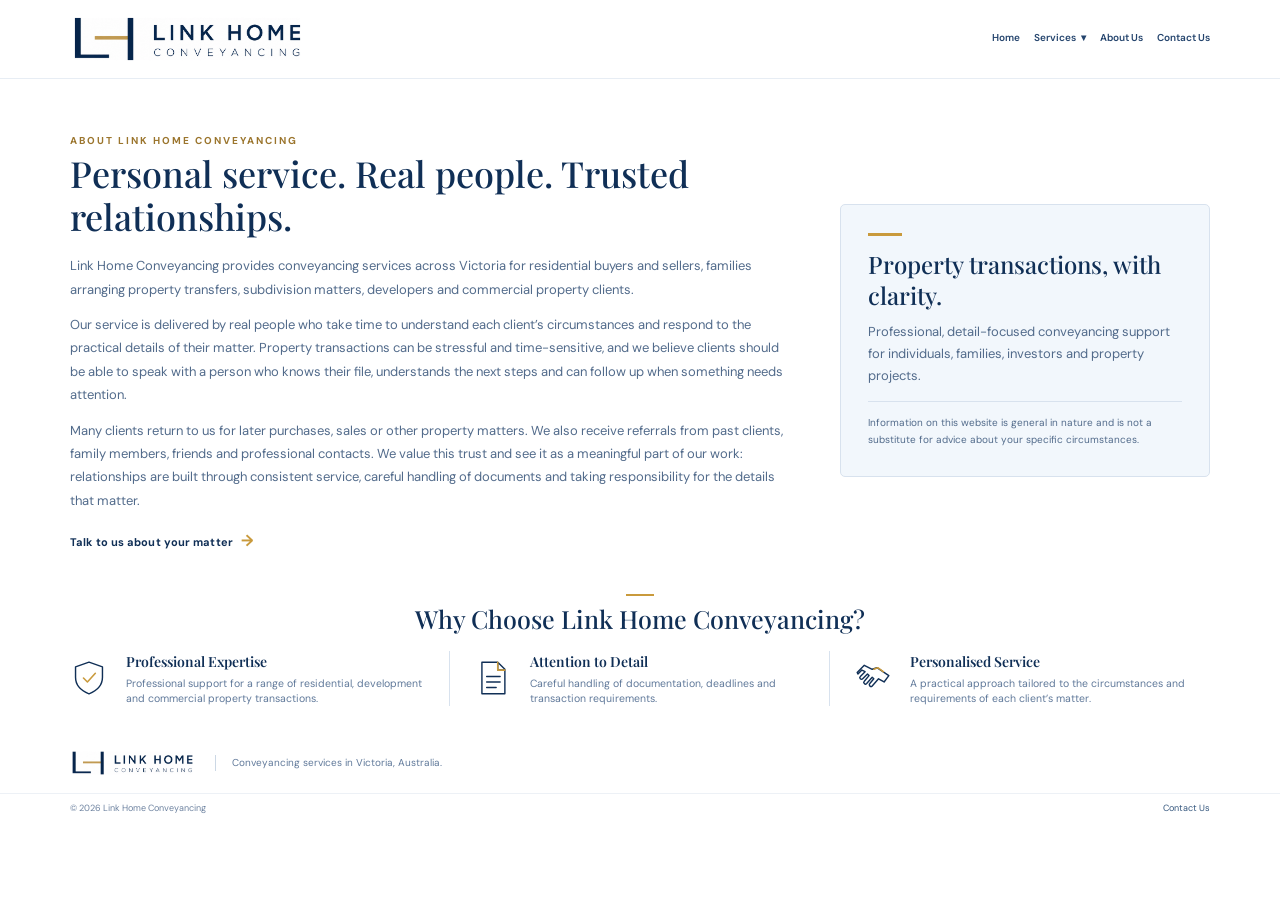
==== commit 745a732c: "Add files via upload" ====
--- a/about.html
+++ b/about.html
@@ -1,5 +1,20 @@
 <!DOCTYPE html>
-<html lang="en-AU"><head><meta charset="utf-8"/><meta content="width=device-width, initial-scale=1" name="viewport"/><meta content="About Us | Link Home Conveyancing, Victoria." name="description"/><title>About Us | Link Home Conveyancing</title><link href="https://fonts.googleapis.com" rel="preconnect"/><link crossorigin="" href="https://fonts.gstatic.com" rel="preconnect"/><link href="https://fonts.googleapis.com/css2?family=DM+Sans:wght@400;500;600;700&amp;family=Playfair+Display:wght@500;600&amp;display=swap" rel="stylesheet"/><link href="styles.css" rel="stylesheet"/></head><body><header class="site-header"><div class="header-inner wrap"><a class="brand" href="index.html"><img alt="Link Home Conveyancing logo" src="assets/link-home-logo.png"/></a><button aria-controls="primary-nav" aria-expanded="false" aria-label="Open navigation" class="menu-toggle"><span></span><span></span><span></span></button><nav aria-label="Main navigation" class="nav" id="primary-nav"><a href="index.html">Home</a><details class="services-menu"><summary>Services</summary><div class="services-dropdown"><a href="buying-property.html">Buying Property</a><a href="selling-property.html">Selling Property</a><a href="property-transfers.html">Transfer of Property Ownership</a><a href="subdivision-lodgement.html">Subdivision Lodgement</a><a href="development-off-the-plan.html">Property Development & Off-the-Plan</a><a href="commercial-conveyancing.html">Commercial Conveyancing</a></div></details><a href="about.html">About Us</a><a href="contact.html">Contact Us</a></nav></div></header><main id="main"><section class="about-section" id="about">
+<html lang="en-AU"><head><meta charset="utf-8"/><meta content="width=device-width, initial-scale=1" name="viewport"/><meta content="About Us | Link Home Conveyancing, Victoria." name="description"/><title>About Us | Link Home Conveyancing</title><link href="https://fonts.googleapis.com" rel="preconnect"/><link crossorigin="" href="https://fonts.gstatic.com" rel="preconnect"/><link href="https://fonts.googleapis.com/css2?family=DM+Sans:wght@400;500;600;700&amp;family=Playfair+Display:wght@500;600&amp;display=swap" rel="stylesheet"/><link href="styles.css" rel="stylesheet"/></head><body><header class="site-header"><div class="header-inner wrap"><a class="brand" href="index.html"><img alt="Link Home Conveyancing logo" src="assets/link-home-logo.png"/></a><button aria-controls="primary-nav" aria-expanded="false" aria-label="Open navigation" class="menu-toggle"><span></span><span></span><span></span></button><nav aria-label="Main navigation" class="nav" id="primary-nav">
+<a href="index.html">Home</a>
+<div class="services-menu">
+  <button class="services-toggle" type="button" aria-expanded="false" aria-controls="services-dropdown">Services <span aria-hidden="true">▾</span></button>
+  <div class="services-dropdown" id="services-dropdown">
+    <a href="buying-property.html">Buying Property</a>
+    <a href="selling-property.html">Selling Property</a>
+    <a href="property-transfers.html">Transfer of Property Ownership</a>
+    <a href="subdivision-lodgement.html">Subdivision Lodgement</a>
+    <a href="development-off-the-plan.html">Property Development &amp; Off-the-Plan</a>
+    <a href="commercial-conveyancing.html">Commercial Conveyancing</a>
+  </div>
+</div>
+<a href="about.html">About Us</a>
+<a href="contact.html">Contact Us</a>
+</nav></div></header><main id="main"><section class="about-section" id="about">
 <div class="wrap about-inner"><div class="about-copy"><span class="eyebrow">ABOUT LINK HOME CONVEYANCING</span><h2>Personal service. Real people. Trusted relationships.</h2><p>Link Home Conveyancing provides conveyancing services across Victoria for residential buyers and sellers, families arranging property transfers, subdivision matters, developers and commercial property clients.</p><p>Our service is delivered by real people who take time to understand each client’s circumstances and respond to the practical details of their matter. Property transactions can be stressful and time-sensitive, and we believe clients should be able to speak with a person who knows their file, understands the next steps and can follow up when something needs attention.</p><p>Many clients return to us for later purchases, sales or other property matters. We also receive referrals from past clients, family members, friends and professional contacts. We value this trust and see it as a meaningful part of our work: relationships are built through consistent service, careful handling of documents and taking responsibility for the details that matter.</p><a class="text-link" href="#contact">Talk to us about your matter <span>→</span></a></div><div class="about-note"><span class="gold-rule"></span><h3>Property transactions, with clarity.</h3><p>Professional, detail-focused conveyancing support for individuals, families, investors and property projects.</p><p class="small-note">Information on this website is general in nature and is not a substitute for advice about your specific circumstances.</p></div></div>
 <div class="wrap"><div class="section-title why-title"><span class="gold-rule"></span><h2>Why Choose Link Home Conveyancing?</h2></div>
 <div class="benefit-grid">
--- a/styles.css
+++ b/styles.css
@@ -84,3 +84,19 @@
  .services-menu:not([open]) .services-dropdown{display:none}
  .services-dropdown a{font-size:12px;padding:9px 0}
 }
+
+/* Refined Services navigation dropdown */
+.services-menu{position:relative;display:block;flex:0 0 auto}
+.services-toggle{display:inline-flex;align-items:center;gap:5px;padding:10px 0;border:0;border-bottom:2px solid transparent;background:transparent;color:#24446d;font:inherit;font-weight:600;white-space:nowrap;cursor:pointer}
+.services-toggle:hover,.services-menu.open .services-toggle{border-bottom-color:var(--gold);color:var(--navy)}
+.services-dropdown{display:none;position:absolute;top:calc(100% + 1px);left:-12px;min-width:255px;padding:7px 0;background:#fff;border:1px solid var(--line);border-radius:3px;box-shadow:0 12px 26px rgba(16,47,86,.14);z-index:100;white-space:normal}
+.services-menu.open .services-dropdown{display:flex;flex-direction:column}
+.services-dropdown a{display:block;padding:10px 15px;border-bottom:1px solid #edf1f6;font-size:12px;line-height:1.4;white-space:normal}
+.services-dropdown a:last-child{border-bottom:0}
+.services-dropdown a:hover{background:var(--ice);color:var(--navy)}
+@media(max-width:820px){
+ .services-menu{width:100%}
+ .services-toggle{display:flex;width:100%;justify-content:space-between;padding:11px 0;border-bottom:1px solid #edf1f6;font-size:13px}
+ .services-dropdown{position:static;min-width:0;width:100%;border:0;border-left:2px solid var(--gold);border-radius:0;box-shadow:none;margin:0 0 7px 7px;padding:2px 0 2px 13px}
+ .services-dropdown a{font-size:12px;padding:10px 0}
+}
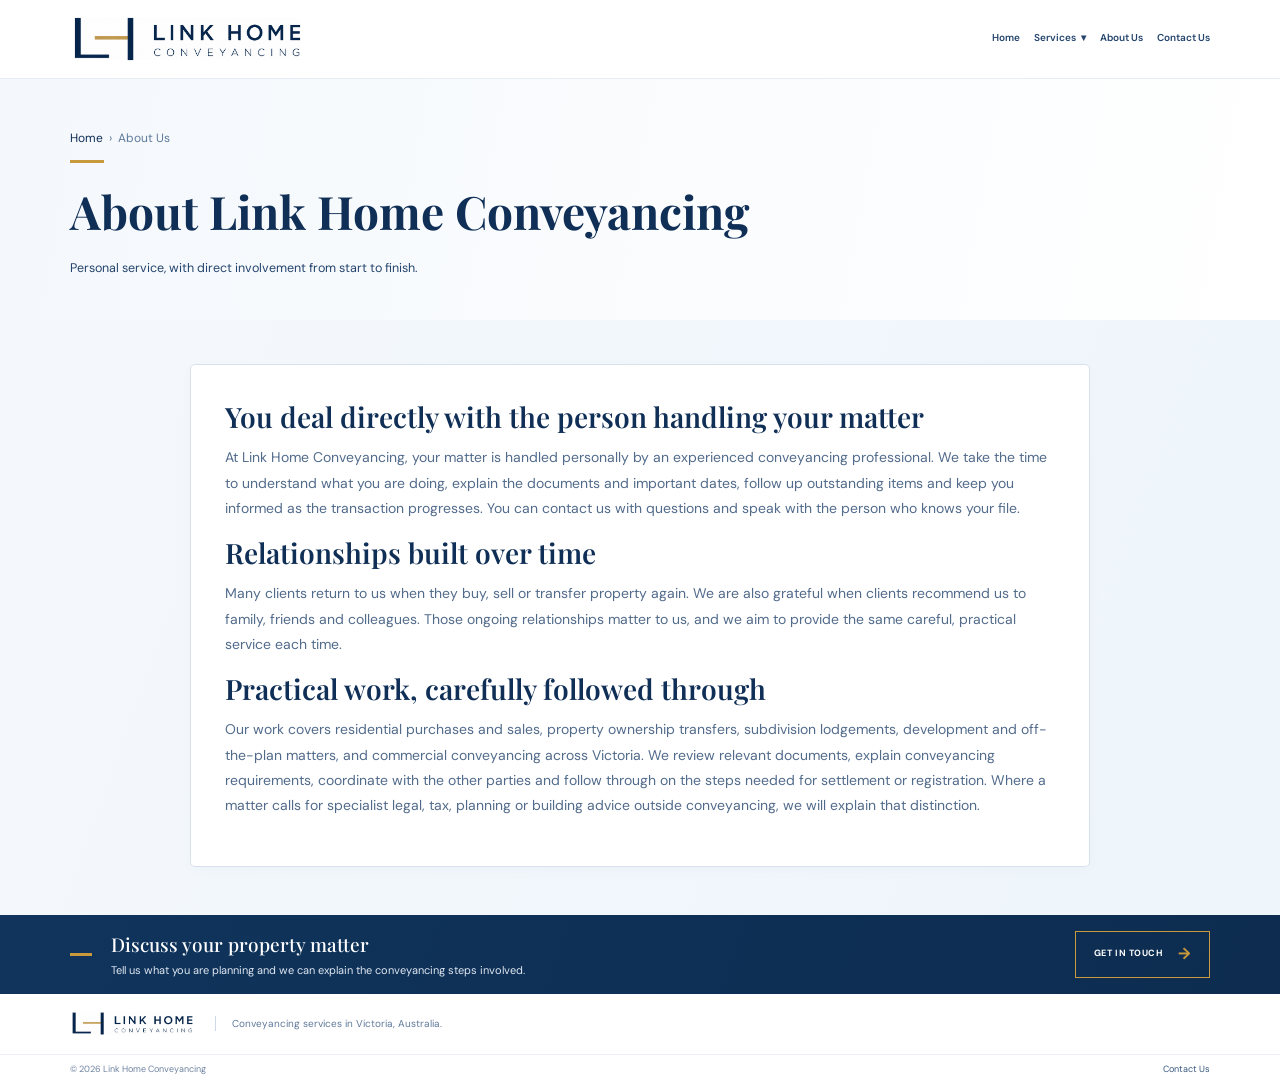
==== commit 144e6a71: "Add files via upload" ====
--- a/about.html
+++ b/about.html
@@ -14,13 +14,4 @@
 </div>
 <a href="about.html">About Us</a>
 <a href="contact.html">Contact Us</a>
-</nav></div></header><main id="main"><section class="about-section" id="about">
-<div class="wrap about-inner"><div class="about-copy"><span class="eyebrow">ABOUT LINK HOME CONVEYANCING</span><h2>Personal service. Real people. Trusted relationships.</h2><p>Link Home Conveyancing provides conveyancing services across Victoria for residential buyers and sellers, families arranging property transfers, subdivision matters, developers and commercial property clients.</p><p>Our service is delivered by real people who take time to understand each client’s circumstances and respond to the practical details of their matter. Property transactions can be stressful and time-sensitive, and we believe clients should be able to speak with a person who knows their file, understands the next steps and can follow up when something needs attention.</p><p>Many clients return to us for later purchases, sales or other property matters. We also receive referrals from past clients, family members, friends and professional contacts. We value this trust and see it as a meaningful part of our work: relationships are built through consistent service, careful handling of documents and taking responsibility for the details that matter.</p><a class="text-link" href="#contact">Talk to us about your matter <span>→</span></a></div><div class="about-note"><span class="gold-rule"></span><h3>Property transactions, with clarity.</h3><p>Professional, detail-focused conveyancing support for individuals, families, investors and property projects.</p><p class="small-note">Information on this website is general in nature and is not a substitute for advice about your specific circumstances.</p></div></div>
-<div class="wrap"><div class="section-title why-title"><span class="gold-rule"></span><h2>Why Choose Link Home Conveyancing?</h2></div>
-<div class="benefit-grid">
-<article><div aria-hidden="true" class="benefit-icon shield"><svg viewbox="0 0 48 48"><path d="M24 4 41 10v13c0 11-7 17-17 21C14 40 7 34 7 23V10z"></path><path class="gold-stroke" d="m17 24 5 5 10-11"></path></svg></div><div><h3>Professional Expertise</h3><p>Professional support for a range of residential, development and commercial property transactions.</p></div></article>
-<article><div aria-hidden="true" class="benefit-icon"><svg viewbox="0 0 48 48"><path d="M10 4h20l9 9v31H10zM30 4v10h9M16 22h17M16 29h17M16 36h12"></path><path class="gold-stroke" d="M30 4v10h9"></path></svg></div><div><h3>Attention to Detail</h3><p>Careful handling of documentation, deadlines and transaction requirements.</p></div></article>
-<article><div aria-hidden="true" class="benefit-icon"><svg viewbox="0 0 48 48"><path d="m4 17 9-9 10 5 6-2 15 10-6 8-7-4-8 9c-2 2-5-1-3-3l5-6-2-2-7 8c-2 2-5-1-3-3l6-7-2-2-6 6c-2 2-5-1-3-3l6-6-4-2-5 5z"></path><path class="gold-stroke" d="m25 13 5-2 7 5"></path></svg></div><div><h3>Personalised Service</h3><p>A practical approach tailored to the circumstances and requirements of each client’s matter.</p></div></article>
-</div>
-</div>
-</section></main><footer class="footer"><div class="wrap footer-main"><a class="footer-brand" href="index.html"><img alt="Link Home Conveyancing" src="assets/link-home-logo.png"/></a><p>Conveyancing services in Victoria, Australia.</p></div><div class="footer-bottom"><div class="wrap footer-bottom-inner"><span>© <span id="year"></span> Link Home Conveyancing</span><a href="contact.html">Contact Us</a></div></div></footer><script src="script.js"></script></body></html>+</nav></div></header><main id="main"><section class="page-hero"><div class="wrap"><p class="breadcrumb"><a href="index.html">Home</a>  ›  About Us</p><span class="gold-rule"></span><h1>About Link Home Conveyancing</h1><p class="hero-lead">Personal service, with direct involvement from start to finish.</p></div></section><section class="section-tint"><div class="wrap service-details"><article class="detail-card detail-page"><h3>You deal directly with the person handling your matter</h3><p>At Link Home Conveyancing, your matter is handled personally by an experienced conveyancing professional. We take the time to understand what you are doing, explain the documents and important dates, follow up outstanding items and keep you informed as the transaction progresses. You can contact us with questions and speak with the person who knows your file.</p><h3>Relationships built over time</h3><p>Many clients return to us when they buy, sell or transfer property again. We are also grateful when clients recommend us to family, friends and colleagues. Those ongoing relationships matter to us, and we aim to provide the same careful, practical service each time.</p><h3>Practical work, carefully followed through</h3><p>Our work covers residential purchases and sales, property ownership transfers, subdivision lodgements, development and off-the-plan matters, and commercial conveyancing across Victoria. We review relevant documents, explain conveyancing requirements, coordinate with the other parties and follow through on the steps needed for settlement or registration. Where a matter calls for specialist legal, tax, planning or building advice outside conveyancing, we will explain that distinction.</p></article></div></section><section class="contact-banner"><div class="wrap contact-banner-inner"><span class="gold-rule"></span><div><h2>Discuss your property matter</h2><p>Tell us what you are planning and we can explain the conveyancing steps involved.</p></div><a class="button button-dark-outline" href="contact.html">GET IN TOUCH <span>→</span></a></div></section></main><footer class="footer"><div class="wrap footer-main"><a class="footer-brand" href="index.html"><img alt="Link Home Conveyancing" src="assets/link-home-logo.png"/></a><p>Conveyancing services in Victoria, Australia.</p></div><div class="footer-bottom"><div class="wrap footer-bottom-inner"><span>© <span id="year"></span> Link Home Conveyancing</span><a href="contact.html">Contact Us</a></div></div></footer><script src="script.js"></script></body></html>
--- a/styles.css
+++ b/styles.css
@@ -100,3 +100,44 @@
  .services-dropdown{position:static;min-width:0;width:100%;border:0;border-left:2px solid var(--gold);border-radius:0;box-shadow:none;margin:0 0 7px 7px;padding:2px 0 2px 13px}
  .services-dropdown a{font-size:12px;padding:10px 0}
 }
+
+/* Mobile Services submenu fix */
+@media(max-width:820px){
+  #primary-nav{overflow-y:auto;overflow-x:visible}
+  #primary-nav .services-menu{display:block;position:relative;width:100%;flex:0 0 auto;overflow:visible}
+  #primary-nav .services-toggle{
+    appearance:none;-webkit-appearance:none;display:flex;align-items:center;justify-content:space-between;
+    width:100%;margin:0;padding:11px 0;background:#fff;border:0;border-bottom:1px solid #edf1f6;
+    border-radius:0;color:#24446d;font-family:inherit;font-size:13px;font-weight:600;text-align:left;line-height:1.4
+  }
+  #primary-nav .services-dropdown,
+  #primary-nav .services-menu.open .services-dropdown{
+    position:static;inset:auto;display:none;width:100%;min-width:0;max-height:none;overflow:visible;
+    box-sizing:border-box;margin:0 0 7px 7px;padding:2px 0 2px 13px;
+    background:#fff;border:0;border-left:2px solid var(--gold);border-radius:0;box-shadow:none;z-index:auto
+  }
+  #primary-nav .services-menu.open .services-dropdown{display:flex;flex-direction:column}
+  #primary-nav .services-dropdown a{display:block;width:100%;padding:10px 10px 10px 0;border:0;border-bottom:1px solid #edf1f6;background:#fff;font-size:12px;line-height:1.45;white-space:normal}
+  #primary-nav .services-dropdown a:last-child{border-bottom:0}
+  #primary-nav .services-dropdown a:hover{background:var(--ice)}
+}
+
+/* Client feedback section */
+.client-feedback{padding:38px 0 36px}
+.feedback-intro{font-size:12px;color:#60799a;margin:8px 0 0}
+.feedback-grid{display:grid;grid-template-columns:repeat(3,minmax(0,1fr));gap:14px}
+.feedback-card{position:relative;display:flex;flex-direction:column;min-width:0;background:#fff;border:1px solid #d8e3ef;border-radius:4px;padding:20px 18px 16px;box-shadow:0 3px 12px rgba(16,47,86,.035)}
+.feedback-mark{font-family:Georgia,serif;font-size:34px;line-height:.8;color:var(--gold);margin-bottom:9px}
+.feedback-card p{font-size:12px;line-height:1.7;color:#24446d;margin:0 0 18px;flex:1}
+.feedback-zh p{font-family:"Microsoft YaHei","PingFang SC",Arial,sans-serif;font-size:13px;line-height:1.85}
+.feedback-language{font-size:8px;letter-spacing:1.2px;font-weight:700;color:#9b752d;border-top:1px solid #edf1f6;padding-top:10px}
+.feedback-note{font-size:10px;line-height:1.5;color:#7387a0;text-align:center;margin:16px 0 0}
+@media(max-width:820px){.client-feedback{padding:30px 0}.feedback-grid{grid-template-columns:repeat(2,minmax(0,1fr));gap:10px}.feedback-card{padding:16px 14px}.feedback-card p{font-size:11px}.feedback-zh p{font-size:12px}}
+@media(max-width:520px){.feedback-grid{grid-template-columns:1fr}.feedback-card{padding:17px 16px}.feedback-card p{font-size:12px}.feedback-zh p{font-size:13px}}
+
+
+/* Service page photography */
+.service-photo-band { padding: 0 0 1.5rem; background: #f2f6fa; }
+.service-photo-band .wrap { max-width: 1180px; }
+.service-photo-band img { display: block; width: 100%; height: clamp(180px, 27vw, 320px); object-fit: cover; object-position: center 48%; border-radius: 2px; }
+@media (max-width: 640px) { .service-photo-band { padding-bottom: 1rem; } .service-photo-band img { height: 190px; } }
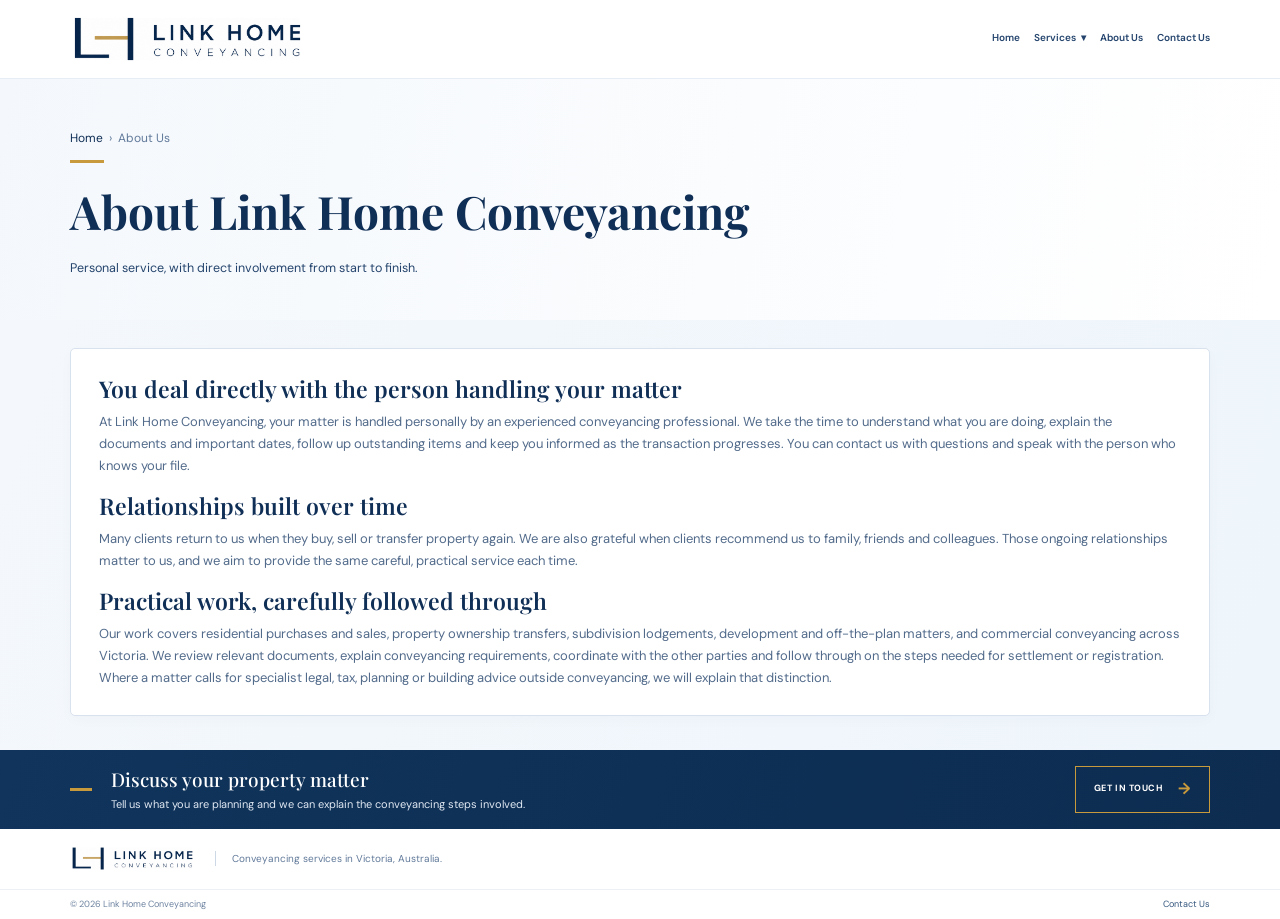
==== commit d89bdaea: "Add files via upload" ====
--- a/about.html
+++ b/about.html
@@ -1,5 +1,16 @@
 <!DOCTYPE html>
-<html lang="en-AU"><head><meta charset="utf-8"/><meta content="width=device-width, initial-scale=1" name="viewport"/><meta content="About Us | Link Home Conveyancing, Victoria." name="description"/><title>About Us | Link Home Conveyancing</title><link href="https://fonts.googleapis.com" rel="preconnect"/><link crossorigin="" href="https://fonts.gstatic.com" rel="preconnect"/><link href="https://fonts.googleapis.com/css2?family=DM+Sans:wght@400;500;600;700&amp;family=Playfair+Display:wght@500;600&amp;display=swap" rel="stylesheet"/><link href="styles.css" rel="stylesheet"/></head><body><header class="site-header"><div class="header-inner wrap"><a class="brand" href="index.html"><img alt="Link Home Conveyancing logo" src="assets/link-home-logo.png"/></a><button aria-controls="primary-nav" aria-expanded="false" aria-label="Open navigation" class="menu-toggle"><span></span><span></span><span></span></button><nav aria-label="Main navigation" class="nav" id="primary-nav">
+<html lang="en-AU"><head><meta charset="utf-8"/><meta content="width=device-width, initial-scale=1" name="viewport"/><meta name="description" content="Meet Link Home Conveyancing. Personal conveyancing service with direct involvement, careful follow-up and lasting relationships with returning clients and referrals."/><title>About Link Home Conveyancing | Melbourne, Victoria</title>
+<link rel="canonical" href="https://linkhomeconveyancing.com.au/about.html"/>
+<meta property="og:type" content="website"/>
+<meta property="og:site_name" content="Link Home Conveyancing"/>
+<meta property="og:title" content="About Link Home Conveyancing | Melbourne, Victoria"/>
+<meta property="og:description" content="Meet Link Home Conveyancing. Personal conveyancing service with direct involvement, careful follow-up and lasting relationships with returning clients and referrals."/>
+<meta property="og:url" content="https://linkhomeconveyancing.com.au/about.html"/>
+<meta property="og:image" content="https://linkhomeconveyancing.com.au/assets/link-home-logo.png"/>
+<meta name="twitter:card" content="summary"/>
+<meta name="twitter:title" content="About Link Home Conveyancing | Melbourne, Victoria"/>
+<meta name="twitter:description" content="Meet Link Home Conveyancing. Personal conveyancing service with direct involvement, careful follow-up and lasting relationships with returning clients and referrals."/>
+<link href="https://fonts.googleapis.com" rel="preconnect"/><link crossorigin="" href="https://fonts.gstatic.com" rel="preconnect"/><link href="https://fonts.googleapis.com/css2?family=DM+Sans:wght@400;500;600;700&amp;family=Playfair+Display:wght@500;600&amp;display=swap" rel="stylesheet"/><link href="styles.css" rel="stylesheet"/></head><body><header class="site-header"><div class="header-inner wrap"><a class="brand" href="index.html"><img alt="Link Home Conveyancing logo" src="assets/link-home-logo.png"/></a><button aria-controls="primary-nav" aria-expanded="false" aria-label="Open navigation" class="menu-toggle"><span></span><span></span><span></span></button><nav aria-label="Main navigation" class="nav" id="primary-nav">
 <a href="index.html">Home</a>
 <div class="services-menu">
   <button class="services-toggle" type="button" aria-expanded="false" aria-controls="services-dropdown">Services <span aria-hidden="true">▾</span></button>
--- a/styles.css
+++ b/styles.css
@@ -138,6 +138,37 @@
 
 /* Service page photography */
 .service-photo-band { padding: 0 0 1.5rem; background: #f2f6fa; }
-.service-photo-band .wrap { max-width: 1180px; }
-.service-photo-band img { display: block; width: 100%; height: clamp(180px, 27vw, 320px); object-fit: cover; object-position: center 48%; border-radius: 2px; }
-@media (max-width: 640px) { .service-photo-band { padding-bottom: 1rem; } .service-photo-band img { height: 190px; } }
+.service-photo-band .wrap { width: min(1180px, calc(100% - 32px)); max-width: 1180px; margin-inline: auto; }
+.service-photo-band img { display: block; width: 100%; height: auto; aspect-ratio: 35 / 13; object-fit: cover; object-position: center; border-radius: 3px; }
+@media (max-width: 640px) { .service-photo-band { padding-bottom: 1rem; } .service-photo-band .wrap { width: calc(100% - 24px); } .service-photo-band img { width: 100%; height: auto; aspect-ratio: 35 / 13; object-fit: cover; } }
+
+/* Service pages: image-led hero and balanced content layout */
+.service-page-hero{position:relative;isolation:isolate;overflow:hidden;min-height:260px;display:flex;align-items:center;background-color:#102f56;background-image:var(--service-image);background-position:center;background-size:cover;background-repeat:no-repeat;color:#fff}
+.service-page-hero-shade{position:absolute;inset:0;z-index:0;background:linear-gradient(90deg,rgba(7,31,58,.90) 0%,rgba(9,39,72,.72) 42%,rgba(9,39,72,.25) 72%,rgba(9,39,72,.05) 100%)}
+.service-page-hero-content{position:relative;z-index:1;padding-top:30px;padding-bottom:30px}
+.service-page-hero .breadcrumb{color:#e5edf6;font-size:11px;margin:0 0 10px}
+.service-page-hero .breadcrumb a{color:#fff}
+.service-page-hero .gold-rule{margin-bottom:10px}
+.service-page-hero h1{font-family:"Playfair Display",Georgia,serif;color:#fff;font-size:clamp(30px,3.5vw,42px);line-height:1.12;font-weight:500;max-width:640px;margin:0 0 8px}
+.service-page-hero .hero-lead{color:#f4f7fb;max-width:480px;font-size:12px;line-height:1.5;margin:0}
+.service-details{padding:28px 0 34px}
+main .service-details > .wrap.service-detail-layout{display:grid;grid-template-columns:minmax(0,1.5fr) minmax(250px,.8fr);gap:22px;align-items:stretch;width:min(1140px,calc(100% - 48px));margin-inline:auto}
+main .service-details .detail-card.detail-page{max-width:none;width:100%;margin:0;padding:26px 28px}
+.detail-page h3{font-size:23px;line-height:1.25;margin:0 0 7px}
+.detail-page p{font-size:13px;line-height:1.7;margin:0 0 15px}
+.detail-page p:last-child{margin-bottom:0}
+.service-detail-image{margin:0;min-width:0;min-height:100%;border-radius:4px;overflow:hidden;background:#fff;border:1px solid #e0e8f0;display:flex;align-items:center;justify-content:center}
+.service-detail-image img{display:block;width:100%;height:100%;min-height:280px;max-height:480px;object-fit:cover;object-position:center}
+@media(max-width:700px){
+ .service-page-hero{min-height:220px;background-position:center;background-size:cover}
+ .service-page-hero-shade{background:linear-gradient(90deg,rgba(7,31,58,.88),rgba(9,39,72,.55))}
+ .service-page-hero-content{padding-top:22px;padding-bottom:24px}
+ .service-page-hero h1{font-size:30px}
+ .service-page-hero .hero-lead{font-size:12px;max-width:95%}
+ main .service-details > .wrap.service-detail-layout{grid-template-columns:1fr;gap:14px;width:calc(100% - 32px)}
+ main .service-details .detail-card.detail-page{padding:21px 20px}
+ .detail-page h3{font-size:21px}
+ .detail-page p{font-size:13px;line-height:1.7}
+ .service-detail-image{height:auto;min-height:0;max-height:none}
+ .service-detail-image img{width:100%;height:auto;min-height:0;max-height:none;aspect-ratio:16/10;object-fit:contain;background:#fff}
+}
